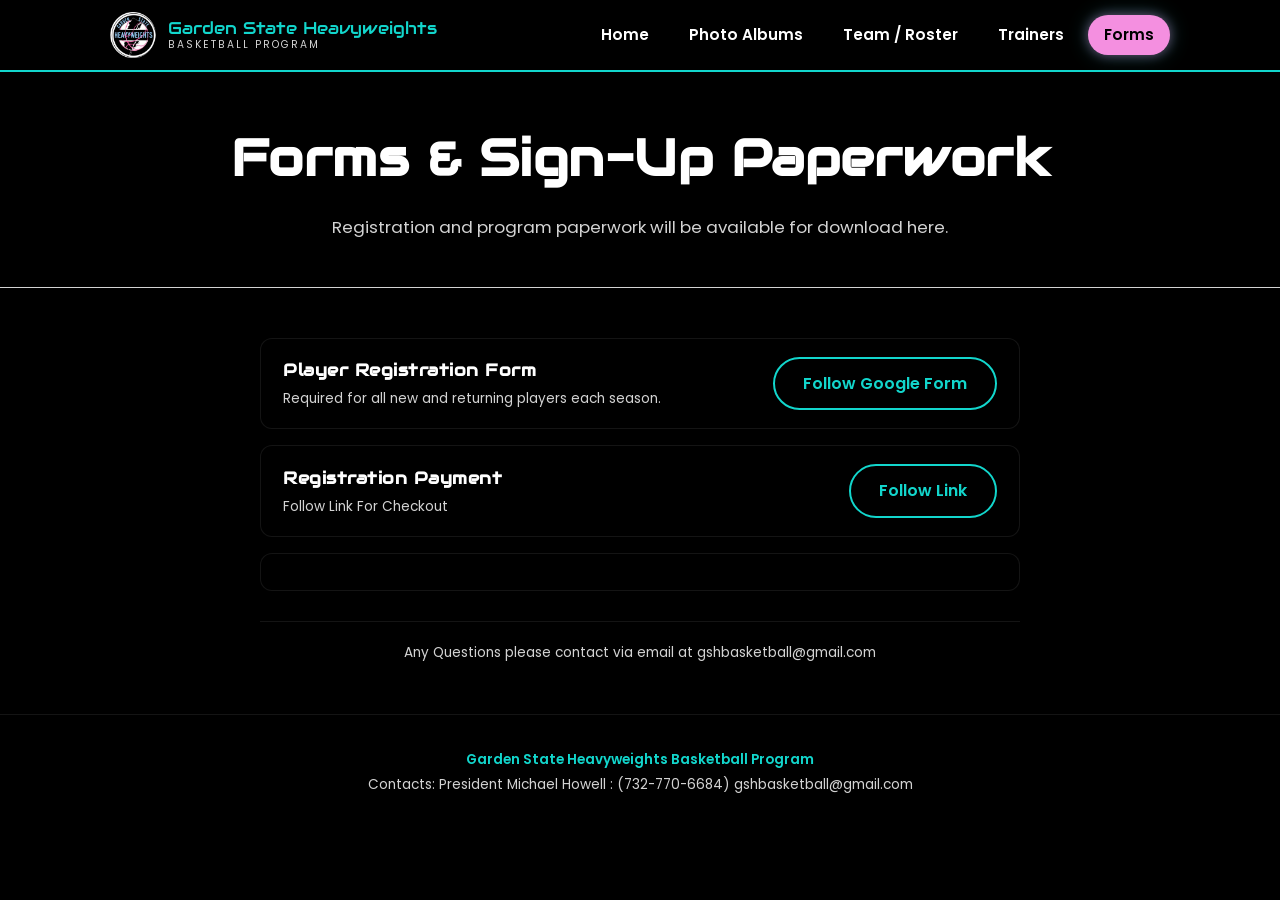
==== forms.html @ 655f3725 "demo ready" ====
<!DOCTYPE html>
<html lang="en">
<head>
<meta charset="UTF-8">
<meta name="viewport" content="width=device-width, initial-scale=1.0">
<title>Forms - Garden State Heavyweights</title>
<link rel="icon" href="assets/images/logo.png" type="image/png">
<link rel="preconnect" href="https://fonts.googleapis.com">
<link href="https://fonts.googleapis.com/css2?family=Audiowide&family=Poppins:wght@400;500;600;700&display=swap" rel="stylesheet">
<link rel="stylesheet" href="assets/css/style.css">
</head>
<body>

<header class="site-header">
  <div class="nav-wrap">
    <a href="index.html" class="brand">
      <img src="assets/images/logo.png" alt="Garden State Heavyweights logo" class="brand-logo">
      <span class="brand-text">Garden State Heavyweights<span>BASKETBALL PROGRAM</span></span>
    </a>
    <button class="nav-toggle" aria-label="Toggle navigation">
      <span></span><span></span><span></span>
    </button>
    <ul class="nav-links">
      <li><a href="index.html">Home</a></li>
      <li><a href="photos.html">Photo Albums</a></li>
      <li><a href="roster.html">Team / Roster</a></li>
      <li><a href="trainers.html">Trainers</a></li>
      <li><a href="forms.html">Forms</a></li>
    </ul>
  </div>
</header>

<section class="hero page-hero">
  <div class="container">
    <h1>Forms &amp; Sign-Up Paperwork</h1>
    <p>Registration and program paperwork will be available for download here.</p>
  </div>
</section>

<section id="forms-section">
  <div class="form-list">
    <div class="form-item">
      <div class="form-info">
        <h3>Player Registration Form</h3>
        <p>Required for all new and returning players each season.</p>
      </div>
      <a href="https://forms.gle/EvYRXumxmWsXd9VY8" class="btn btn-outline" target="_blank" rel="noopener">Follow Google Form</a>
    </div>
    <div class="form-item">
      <div class="form-info">
        <h3>Registration Payment </h3>
        <p>Follow Link For Checkout</p>
      </div>
      <a href="https://buy.stripe.com/test_00w6oGado6qD0HKa3JfQI00" class="btn btn-outline" target="_blank" rel="noopener">Follow Link</a>
    </div>
    <div class="form-item">
</div>
  </div>
  <p class="form-note">Any Questions please contact via email at gshbasketball@gmail.com</p>
</section>

<footer class="site-footer">
  <div class="footer-brand">Garden State Heavyweights Basketball Program</div>
  <div>Contacts: President Michael Howell : (732-770-6684) gshbasketball@gmail.com</div>
</footer>

<script src="assets/js/main.js"></script>
</body>
</html>
---- assets/css/style.css ----
/* ==========================================================================
   Garden State Heavyweights Basketball Program
   Flat Theme Stylesheet (teal / pink / white / light gray / black)
   ========================================================================== */

:root {
  --teal: #12d6cc;
  --pink: #f48fe0;
  --white: #ffffff;
  --light-gray: #d3d3d3;
  --black: #000000;

  /* Aliases so the rest of the stylesheet keeps working unchanged */
  --navy-dark: var(--black);
  --navy-mid: var(--black);
  --navy-light: var(--black);
  --gray-light: var(--light-gray);
  --gray-mid: var(--light-gray);

  --shadow-neon: 0 0 12px rgba(244, 143, 224, 0.45), 0 0 20px rgba(18, 214, 204, 0.3);
  --radius: 14px;
}

* {
  box-sizing: border-box;
  margin: 0;
  padding: 0;
}

html {
  scroll-behavior: smooth;
}

body {
  font-family: 'Poppins', 'Segoe UI', Arial, sans-serif;
  background-color: var(--navy-dark);
  color: var(--white);
  line-height: 1.6;
  min-height: 100vh;
}

h1, h2, h3, h4 {
  font-family: 'Audiowide', 'Poppins', sans-serif;
  letter-spacing: 0.5px;
}

a {
  color: var(--teal);
  text-decoration: none;
}

img {
  max-width: 100%;
  display: block;
}

.container {
  width: 100%;
  max-width: 1100px;
  margin: 0 auto;
  padding: 0 20px;
}

/* ---------------- Navigation ---------------- */

.site-header {
  position: sticky;
  top: 0;
  z-index: 100;
  background: rgba(0, 0, 0, 0.92);
  backdrop-filter: blur(6px);
  border-bottom: 2px solid var(--teal);
}

.nav-wrap {
  display: flex;
  align-items: center;
  justify-content: space-between;
  padding: 12px 20px;
  max-width: 1100px;
  margin: 0 auto;
  position: relative;
}

.brand {
  display: flex;
  align-items: center;
  gap: 12px;
}

.brand-logo {
  width: 46px;
  height: 46px;
  flex-shrink: 0;
}

.brand-text {
  font-family: 'Audiowide', sans-serif;
  font-size: 1.05rem;
  line-height: 1.15;
  color: var(--teal);
}

.brand-text span {
  display: block;
  font-family: 'Poppins', sans-serif;
  font-size: 0.65rem;
  letter-spacing: 2px;
  color: var(--light-gray);
}

.nav-toggle {
  display: none;
  flex-direction: column;
  gap: 5px;
  background: none;
  border: none;
  cursor: pointer;
  padding: 8px;
}

.nav-toggle span {
  width: 26px;
  height: 3px;
  background: var(--teal);
  border-radius: 2px;
  box-shadow: 0 0 6px var(--teal);
}

.nav-links {
  display: flex;
  gap: 8px;
  list-style: none;
}

.nav-links a {
  color: var(--white);
  font-weight: 600;
  font-size: 0.95rem;
  padding: 8px 16px;
  border-radius: 999px;
  transition: all 0.25s ease;
  display: inline-block;
}

.nav-links a:hover,
.nav-links a.active {
  background: var(--pink);
  color: var(--black);
  box-shadow: var(--shadow-neon);
}

@media (max-width: 780px) {
  .nav-toggle {
    display: flex;
  }

  .nav-links {
    position: absolute;
    top: 100%;
    left: 0;
    right: 0;
    background: var(--navy-mid);
    flex-direction: column;
    gap: 4px;
    padding: 14px 20px;
    display: none;
    border-bottom: 2px solid var(--teal);
  }

  .nav-links.open {
    display: flex;
  }

  .nav-links a {
    width: 100%;
  }
}

/* ---------------- Hero ---------------- */

.hero {
  background: var(--black);
  padding: 70px 20px 50px;
  text-align: center;
  position: relative;
  overflow: hidden;
  border-bottom: 1px solid var(--light-gray);
}

.hero-banner {
  width: 100%;
  line-height: 0;
  background: var(--navy-dark);
}

.hero-banner-img {
  width: 100%;
  height: 300px;
  object-fit: contain;
  object-position: center;
}

.hero-sub {
  background: var(--black);
  padding: 22px 20px;
  text-align: center;
  border-top: 1px solid var(--light-gray);
}

.hero-sub p {
  color: var(--light-gray);
  max-width: 640px;
  margin: 0 auto;
  font-size: 1.05rem;
}

.hero h1 {
  font-size: clamp(1.8rem, 5vw, 3.2rem);
  color: var(--white);
  margin-bottom: 14px;
  position: relative;
}

.hero p {
  color: var(--gray-light);
  max-width: 640px;
  margin: 0 auto;
  font-size: 1.05rem;
  position: relative;
}

.page-hero {
  padding: 46px 20px;
}

/* ---------------- Section ---------------- */

section {
  padding: 50px 20px;
}

.section-title {
  text-align: center;
  font-size: clamp(1.4rem, 3vw, 2rem);
  margin-bottom: 8px;
  color: var(--white);
}

.section-subtitle {
  text-align: center;
  color: var(--gray-mid);
  max-width: 600px;
  margin: 0 auto 34px;
}

.accent-bar {
  width: 70px;
  height: 4px;
  margin: 10px auto 30px;
  background: var(--teal);
  border-radius: 4px;
}

/* ---------------- Cards ---------------- */

.card {
  background: var(--navy-mid);
  border: 1px solid rgba(255, 255, 255, 0.06);
  border-radius: var(--radius);
  padding: 24px;
}

.card-grid {
  display: grid;
  grid-template-columns: repeat(auto-fit, minmax(230px, 1fr));
  gap: 22px;
  max-width: 1100px;
  margin: 0 auto;
}

.poster-card {
  background: var(--black);
  border-radius: var(--radius);
  overflow: hidden;
  border: 1px solid var(--light-gray);
  transition: transform 0.25s ease, box-shadow 0.25s ease;
}

.poster-card:hover {
  transform: translateY(-4px);
  box-shadow: var(--shadow-neon);
}

.poster-thumb {
  height: 150px;
  display: flex;
  align-items: center;
  justify-content: center;
  font-size: 2.4rem;
  background: var(--pink);
  overflow: hidden;
}

.poster-thumb img {
  width: 100%;
  height: 100%;
  object-fit: cover;
}

.poster-body {
  padding: 16px 18px;
}

.poster-body h3 {
  font-size: 1rem;
  margin-bottom: 6px;
  color: var(--teal);
}

.poster-body p {
  font-size: 0.88rem;
  color: var(--gray-light);
}

/* ---------------- Buttons ---------------- */

.btn {
  display: inline-block;
  background: var(--pink);
  color: var(--black);
  padding: 12px 28px;
  border-radius: 999px;
  font-weight: 600;
  border: none;
  cursor: pointer;
  box-shadow: var(--shadow-neon);
  transition: transform 0.2s ease;
}

.btn:hover {
  transform: translateY(-2px);
}

.btn-outline {
  background: transparent;
  border: 2px solid var(--teal);
  color: var(--teal);
  box-shadow: none;
}

/* ---------------- Slideshow ---------------- */

.slideshow {
  max-width: 820px;
  margin: 0 auto;
  position: relative;
  border-radius: var(--radius);
  overflow: hidden;
  border: 1px solid rgba(255, 255, 255, 0.08);
  box-shadow: var(--shadow-neon);
}

.slides-track {
  position: relative;
  height: 400px;
}

.slide {
  position: absolute;
  inset: 0;
  display: flex;
  flex-direction: column;
  align-items: center;
  justify-content: center;
  text-align: center;
  padding: 20px;
  opacity: 0;
  transition: opacity 0.6s ease;
}

.slide.active {
  opacity: 1;
}

.slide .slide-icon {
  font-size: 2.6rem;
  margin-bottom: 12px;
}

.slide h3 {
  font-size: 1.2rem;
  margin-bottom: 6px;
}

.slide p {
  color: var(--gray-light);
  font-size: 0.9rem;
  max-width: 400px;
}

.slide-photo {
  background-size: contain;
  background-position: center;
  justify-content: flex-end;
  padding: 0;
}

.slide-photo .slide-caption {
  width: 100%;
  background: rgba(0, 0, 0, 0.88);
  padding: 26px 20px 18px;
  text-align: center;
}

.slide-photo .slide-caption h3 {
  font-size: 1.15rem;
  margin-bottom: 4px;
}

.slide-photo .slide-caption p {
  color: var(--gray-light);
  font-size: 0.88rem;
  max-width: 460px;
  margin: 0 auto;
}

.featured-grid {
  display: grid;
  grid-template-columns: repeat(auto-fit, minmax(220px, 1fr));
  gap: 18px;
  max-width: 1100px;
  margin: 0 auto 40px;
}

.featured-photo {
  border-radius: 12px;
  overflow: hidden;
  border: 1px solid rgba(255, 255, 255, 0.08);
  box-shadow: var(--shadow-neon);
  aspect-ratio: 4 / 3;
}

.featured-photo img {
  width: 100%;
  height: 100%;
  object-fit: cover;
}

.lightbox-img {
  cursor: zoom-in;
}

.lightbox-overlay {
  position: fixed;
  inset: 0;
  background: rgba(0, 0, 0, 0.94);
  display: none;
  align-items: center;
  justify-content: center;
  padding: 30px;
  z-index: 1000;
}

.lightbox-overlay.open {
  display: flex;
}

.lightbox-content {
  max-width: 92vw;
  max-height: 88vh;
}

.lightbox-content img {
  max-width: 92vw;
  max-height: 88vh;
  display: block;
  border-radius: 12px;
  box-shadow: var(--shadow-neon);
  margin: 0 auto;
}

.lightbox-close {
  position: fixed;
  top: 20px;
  right: 28px;
  background: none;
  border: none;
  color: var(--white);
  font-size: 2.4rem;
  line-height: 1;
  cursor: pointer;
  z-index: 1001;
}

.slide-nav {
  position: absolute;
  top: 50%;
  transform: translateY(-50%);
  background: rgba(0, 0, 0, 0.35);
  border: none;
  color: var(--white);
  font-size: 1.4rem;
  width: 42px;
  height: 42px;
  border-radius: 50%;
  cursor: pointer;
  z-index: 5;
}

.slide-prev {
  left: 12px;
}

.slide-next {
  right: 12px;
}

.slide-dots {
  display: flex;
  justify-content: center;
  gap: 8px;
  padding: 14px 0;
  background: var(--navy-mid);
}

.dot {
  width: 10px;
  height: 10px;
  border-radius: 50%;
  background: rgba(255, 255, 255, 0.25);
  cursor: pointer;
  border: none;
}

.dot.active {
  background: var(--teal);
}

/* ---------------- History text ---------------- */

.history-text {
  max-width: 760px;
  margin: 0 auto;
  color: var(--gray-light);
}

.history-text p {
  margin-bottom: 16px;
}

.history-text strong {
  color: var(--teal);
}

/* ---------------- Filters ---------------- */

.filter-bar {
  display: flex;
  flex-wrap: wrap;
  gap: 16px;
  justify-content: center;
  margin-bottom: 36px;
}

.filter-group {
  display: flex;
  flex-direction: column;
  gap: 6px;
  min-width: 150px;
}

.filter-group label {
  font-size: 0.78rem;
  text-transform: uppercase;
  letter-spacing: 1px;
  color: var(--gray-mid);
}

.filter-group select {
  padding: 10px 14px;
  border-radius: 10px;
  background: var(--navy-mid);
  border: 1px solid var(--light-gray);
  color: var(--white);
  font-size: 0.95rem;
}

/* ---------------- Photo Gallery ---------------- */

.gallery-grid {
  display: grid;
  grid-template-columns: repeat(auto-fill, minmax(190px, 1fr));
  gap: 16px;
  max-width: 1100px;
  margin: 0 auto;
}

.gallery-tile {
  aspect-ratio: 4 / 3;
  border-radius: 12px;
  background: var(--pink);
  display: flex;
  flex-direction: column;
  align-items: center;
  justify-content: center;
  text-align: center;
  gap: 6px;
  color: rgba(255, 255, 255, 0.9);
  font-size: 0.8rem;
  padding: 10px;
  border: 1px solid rgba(255, 255, 255, 0.15);
}

.gallery-tile .icon {
  font-size: 1.6rem;
}

.gallery-tile-photo {
  padding: 0;
  overflow: hidden;
  position: relative;
  display: block;
}

.gallery-tile-photo img {
  width: 100%;
  height: 100%;
  object-fit: cover;
  display: block;
}

.gallery-caption {
  position: absolute;
  left: 0;
  right: 0;
  bottom: 0;
  background: rgba(0, 0, 0, 0.85);
  padding: 18px 10px 8px;
  font-size: 0.8rem;
  color: var(--white);
  text-align: center;
}

.gallery-empty {
  grid-column: 1 / -1;
  text-align: center;
  color: var(--gray-mid);
  padding: 30px;
}

/* ---------------- Roster ---------------- */

.coach-panel {
  max-width: 760px;
  margin: 0 auto 30px;
  display: grid;
  grid-template-columns: repeat(auto-fit, minmax(220px, 1fr));
  gap: 16px;
}

.coach-card {
  background: var(--navy-mid);
  border-left: 4px solid var(--teal);
  border-radius: 10px;
  padding: 16px 18px;
}

.coach-card.head {
  border-left-color: var(--pink);
}

.coach-card h4 {
  font-size: 0.75rem;
  text-transform: uppercase;
  letter-spacing: 1px;
  color: var(--gray-mid);
  margin-bottom: 6px;
}

.coach-card .name {
  font-size: 1.1rem;
  font-weight: 600;
  color: var(--white);
}

.coach-card .phone {
  color: var(--teal);
  font-size: 0.95rem;
  margin-top: 2px;
}

.roster-table-wrap {
  max-width: 900px;
  margin: 0 auto;
  overflow-x: auto;
  border-radius: var(--radius);
  border: 1px solid rgba(255, 255, 255, 0.08);
}

table.roster-table {
  width: 100%;
  border-collapse: collapse;
  background: var(--navy-mid);
}

.roster-table th,
.roster-table td {
  padding: 12px 14px;
  text-align: left;
  font-size: 0.9rem;
}

.roster-table thead {
  background: var(--pink);
}

.roster-table thead th {
  color: var(--black);
  font-weight: 600;
}

.roster-table tbody tr:nth-child(even) {
  background: rgba(255, 255, 255, 0.03);
}

.roster-table tbody tr:hover {
  background: rgba(18, 214, 204, 0.08);
}

/* ---------------- Trainers ---------------- */

.trainer-grid {
  display: grid;
  grid-template-columns: repeat(auto-fit, minmax(280px, 1fr));
  gap: 24px;
  max-width: 1000px;
  margin: 0 auto;
}

.trainer-card {
  background: var(--navy-mid);
  border: 1px solid rgba(255, 255, 255, 0.08);
  border-radius: var(--radius);
  overflow: hidden;
  display: flex;
  flex-direction: column;
  transition: transform 0.25s ease, box-shadow 0.25s ease;
}

.trainer-card:hover {
  transform: translateY(-4px);
  box-shadow: var(--shadow-neon);
}

.trainer-photo {
  height: 220px;
  overflow: hidden;
}

.trainer-photo img {
  width: 100%;
  height: 100%;
  object-fit: cover;
}

.trainer-body {
  padding: 22px;
}

.trainer-body h3 {
  font-size: 1.2rem;
  color: var(--white);
  margin-bottom: 6px;
}

.trainer-experience {
  font-size: 0.82rem;
  color: var(--teal);
  font-weight: 600;
  text-transform: uppercase;
  letter-spacing: 0.5px;
  margin-bottom: 12px;
}

.trainer-blurb {
  color: var(--gray-light);
  font-size: 0.92rem;
  margin-bottom: 16px;
}

.trainer-specialties {
  display: flex;
  flex-wrap: wrap;
  gap: 8px;
  margin-bottom: 16px;
}

.specialty-tag {
  background: var(--teal);
  color: var(--black);
  font-size: 0.75rem;
  font-weight: 600;
  padding: 5px 12px;
  border-radius: 999px;
}

.trainer-contact {
  color: var(--teal);
  font-weight: 600;
  font-size: 0.95rem;
  border-top: 1px solid rgba(255, 255, 255, 0.08);
  padding-top: 14px;
}

/* ---------------- Forms Page ---------------- */

.form-list {
  max-width: 760px;
  margin: 0 auto;
  display: flex;
  flex-direction: column;
  gap: 16px;
}

.form-item {
  display: flex;
  align-items: center;
  justify-content: space-between;
  gap: 16px;
  background: var(--navy-mid);
  border: 1px solid rgba(255, 255, 255, 0.08);
  border-radius: 12px;
  padding: 18px 22px;
  flex-wrap: wrap;
}

.form-item .form-info h3 {
  font-size: 1.05rem;
  color: var(--white);
  margin-bottom: 4px;
}

.form-item .form-info p {
  font-size: 0.85rem;
  color: var(--gray-mid);
}

.form-note {
  max-width: 760px;
  margin: 30px auto 0;
  text-align: center;
  color: var(--gray-mid);
  font-size: 0.85rem;
  border-top: 1px solid rgba(255, 255, 255, 0.08);
  padding-top: 20px;
}

/* ---------------- Footer ---------------- */

.site-footer {
  text-align: center;
  padding: 34px 20px;
  color: var(--gray-mid);
  font-size: 0.85rem;
  border-top: 1px solid rgba(255, 255, 255, 0.08);
  background: var(--navy-dark);
}

.site-footer .footer-brand {
  color: var(--teal);
  font-weight: 600;
  margin-bottom: 4px;
}

@media (max-width: 600px) {
  .slides-track {
    height: 380px;
  }

  .form-item {
    flex-direction: column;
    align-items: flex-start;
  }
}
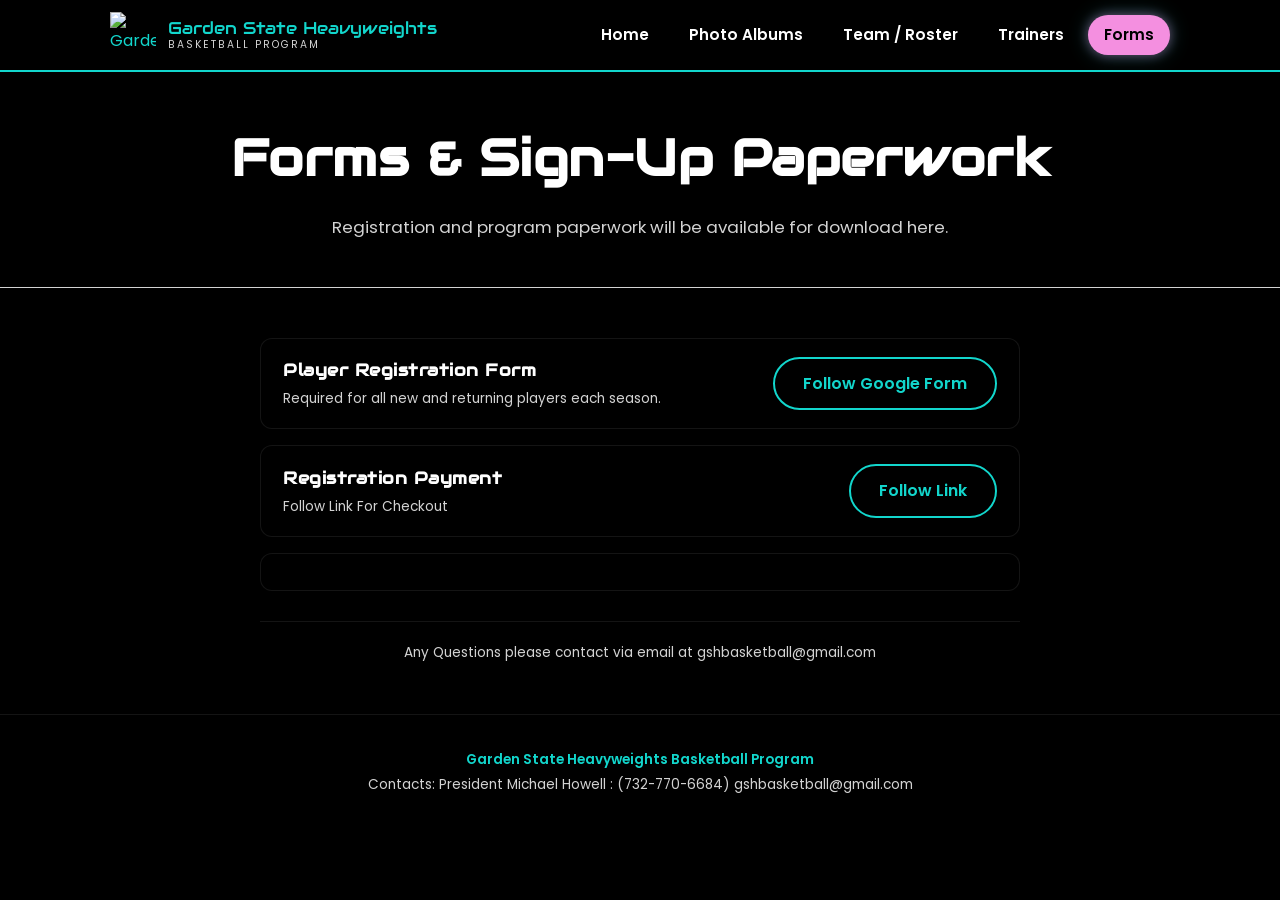
==== commit b6ac3305: "Winter Travel poster addition" ====
--- a/forms.html
+++ b/forms.html
@@ -44,7 +44,7 @@
         <h3>Player Registration Form</h3>
         <p>Required for all new and returning players each season.</p>
       </div>
-      <a href="https://forms.gle/EvYRXumxmWsXd9VY8" class="btn btn-outline" target="_blank" rel="noopener">Follow Google Form</a>
+      <a href="https://forms.gle/mHrWDvugU1SNRtC2A" class="btn btn-outline" target="_blank" rel="noopener">Follow Google Form</a>
     </div>
     <div class="form-item">
       <div class="form-info">
